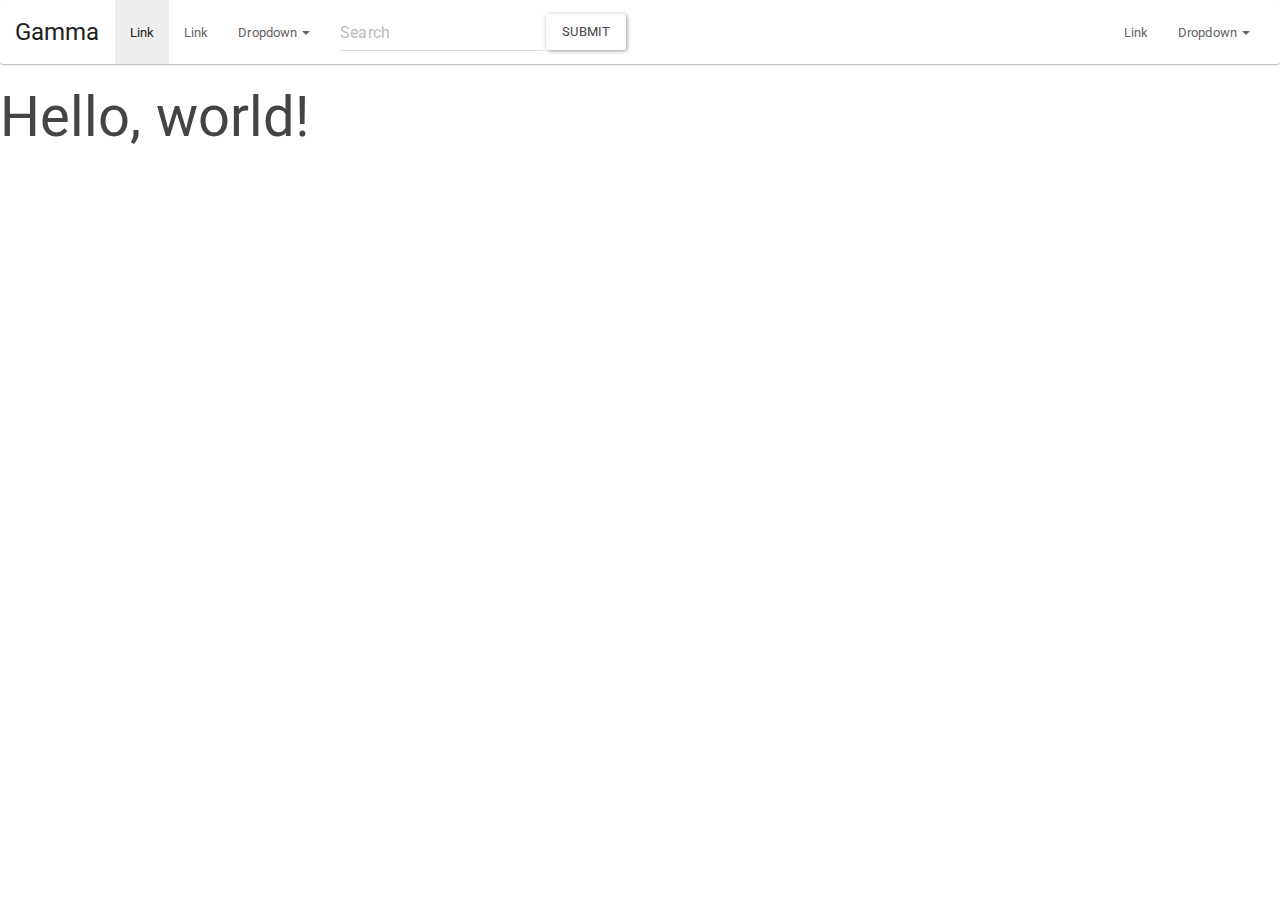
==== sales_page/index.html @ a782107b "Add navbar and brand styling" ====
<!DOCTYPE html>
<html lang="en">
  <head>
    <meta charset="utf-8">
    <meta http-equiv="X-UA-Compatible" content="IE=edge">
    <meta name="viewport" content="width=device-width, initial-scale=1">
    <!-- The above 3 meta tags *must* come first in the head; any other head content must come *after* these tags -->
    <title>Gamma App</title>

    <!-- Bootstrap -->
    <link href="css/bootstrap.css" rel="stylesheet">

    <!-- Custom style -->
    <link href="css/style.css" rel="stylesheet">

    <!-- HTML5 shim and Respond.js for IE8 support of HTML5 elements and media queries -->
    <!-- WARNING: Respond.js doesn't work if you view the page via file:// -->
    <!--[if lt IE 9]>
      <script src="https://oss.maxcdn.com/html5shiv/3.7.2/html5shiv.min.js"></script>
      <script src="https://oss.maxcdn.com/respond/1.4.2/respond.min.js"></script>
    <![endif]-->
  </head>
  <body>
    <nav class="navbar navbar-default">
      <div class="container-fluid">
        <!-- Brand and toggle get grouped for better mobile display -->
        <div class="navbar-header">
          <button type="button" class="navbar-toggle collapsed" data-toggle="collapse" data-target="#bs-example-navbar-collapse-1" aria-expanded="false">
            <span class="sr-only">Toggle navigation</span>
            <span class="icon-bar"></span>
            <span class="icon-bar"></span>
            <span class="icon-bar"></span>
          </button>
          <a class="navbar-brand em-text" href="#">Gamma</a>
        </div>

        <!-- Collect the nav links, forms, and other content for toggling -->
        <div class="collapse navbar-collapse" id="bs-example-navbar-collapse-1">
          <ul class="nav navbar-nav">
            <li class="active"><a href="#">Link <span class="sr-only">(current)</span></a></li>
            <li><a href="#">Link</a></li>
            <li class="dropdown">
              <a href="#" class="dropdown-toggle" data-toggle="dropdown" role="button" aria-haspopup="true" aria-expanded="false">Dropdown <span class="caret"></span></a>
              <ul class="dropdown-menu">
                <li><a href="#">Action</a></li>
                <li><a href="#">Another action</a></li>
                <li><a href="#">Something else here</a></li>
                <li role="separator" class="divider"></li>
                <li><a href="#">Separated link</a></li>
                <li role="separator" class="divider"></li>
                <li><a href="#">One more separated link</a></li>
              </ul>
            </li>
          </ul>
          <form class="navbar-form navbar-left" role="search">
            <div class="form-group">
              <input type="text" class="form-control" placeholder="Search">
            </div>
            <button type="submit" class="btn btn-default">Submit</button>
          </form>
          <ul class="nav navbar-nav navbar-right">
            <li><a href="#">Link</a></li>
            <li class="dropdown">
              <a href="#" class="dropdown-toggle" data-toggle="dropdown" role="button" aria-haspopup="true" aria-expanded="false">Dropdown <span class="caret"></span></a>
              <ul class="dropdown-menu">
                <li><a href="#">Action</a></li>
                <li><a href="#">Another action</a></li>
                <li><a href="#">Something else here</a></li>
                <li role="separator" class="divider"></li>
                <li><a href="#">Separated link</a></li>
              </ul>
            </li>
          </ul>
        </div><!-- /.navbar-collapse -->
      </div><!-- /.container-fluid -->
    </nav>

    <h1>Hello, world!</h1>

    <section>

    </section>

    <!-- jQuery (necessary for Bootstrap's JavaScript plugins) -->
    <script src="https://ajax.googleapis.com/ajax/libs/jquery/1.11.3/jquery.min.js"></script>
    <!-- Include all compiled plugins (below), or include individual files as needed -->
    <script src="js/bootstrap.js"></script>
  </body>
</html>
---- sales_page/css/style.css ----
.navbar-default .em-text {
  color: #1caa98;
}
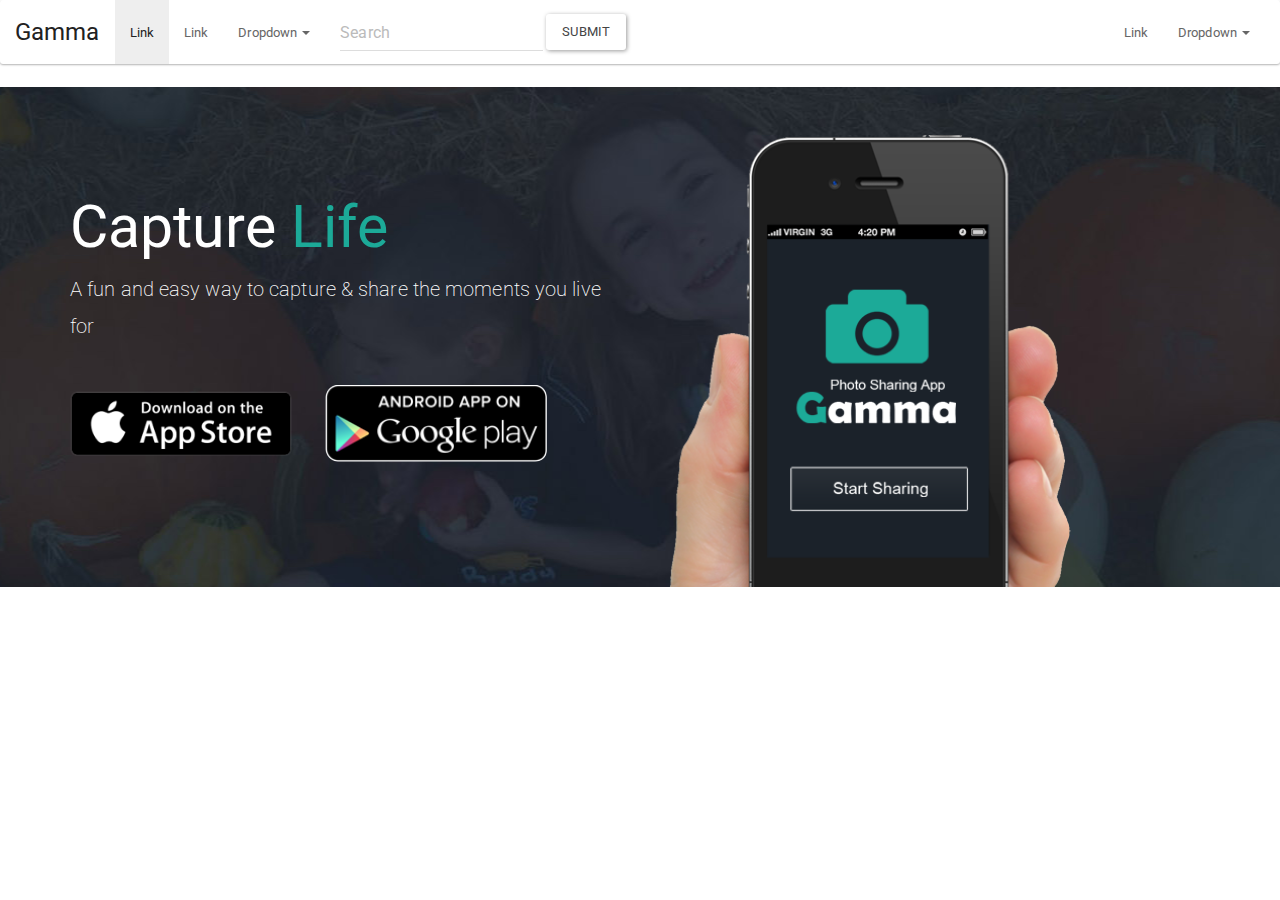
==== commit de3551f9: "Add jumbotron" ====
--- a/sales_page/index.html
+++ b/sales_page/index.html
@@ -75,7 +75,21 @@
       </div><!-- /.container-fluid -->
     </nav>
 
-    <h1>Hello, world!</h1>
+    <div class="jumbotron">
+      <div class="container">
+        <div class="row">
+          <div class="col-md-6">
+            <h1>Capture <span class="em-text">Life</span></h1>
+            <p>A fun and easy way to capture &amp; share the moments you live for</p>
+            <a href="#"><img class="app-btn" src="img/icon_app_store.png"></a>
+            <a href="#"><img class="app-btn" src="img/icon_google_play.png"></a>
+          </div>
+          <div class="col-md-6">
+            <img class="showcase-img" src="img/site_phone.png"></img>
+          </div>
+        </div>
+      </div>
+    </div>
 
     <section>
 
--- a/sales_page/css/style.css
+++ b/sales_page/css/style.css
@@ -1,3 +1,28 @@
-.navbar-default .em-text {
+.navbar-default .em-text, .em-text {
   color: #1caa98;
 }
+
+.jumbotron {
+  background: url(../img/site_showcase_bg.jpg) no-repeat top center;
+  color: #fff;
+  height: 500px;
+  overflow: hidden;
+}
+
+.jumbotron h1 {
+  color: #fff;
+  margin-top: 60px;
+}
+
+.jumbotron p {
+  margin-bottom: 40px;
+}
+
+.jumbotron .app-btn {
+  width: 40%;
+  margin-right: 30px;
+}
+
+.jumbotron .showcase-img {
+  width: 75%;
+}
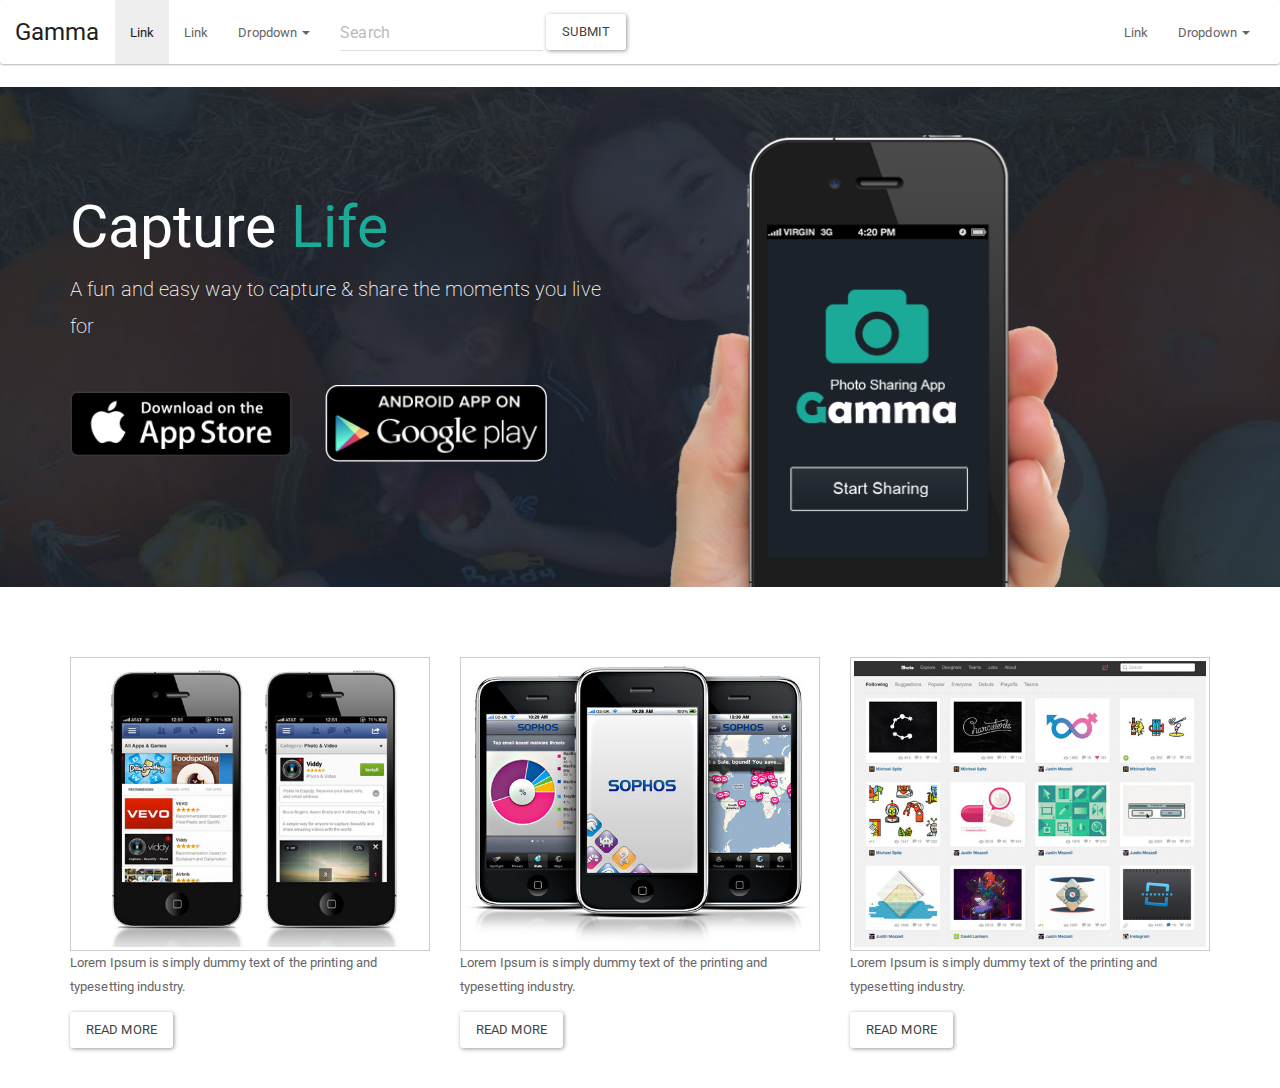
==== commit 1aebbde4: "Add middle section with 3 columns" ====
--- a/sales_page/index.html
+++ b/sales_page/index.html
@@ -85,14 +85,32 @@
             <a href="#"><img class="app-btn" src="img/icon_google_play.png"></a>
           </div>
           <div class="col-md-6">
-            <img class="showcase-img" src="img/site_phone.png"></img>
+            <img class="showcase-img" src="img/site_phone.png">
           </div>
         </div>
       </div>
     </div>
 
-    <section>
-
+    <section id="middle">
+      <div class="container">
+        <div class="row">
+          <div class="col-md-4">
+            <img src="img/demo1.jpg" class="demo">
+            <p>Lorem Ipsum is simply dummy text of the printing and typesetting industry.</p>
+            <a class="btn btn-default" href="#">Read more</a>
+          </div>
+          <div class="col-md-4">
+            <img src="img/demo2.jpg" class="demo">
+            <p>Lorem Ipsum is simply dummy text of the printing and typesetting industry.</p>
+            <a class="btn btn-default" href="#">Read more</a>
+          </div>
+          <div class="col-md-4">
+            <img src="img/demo3.jpg" class="demo">
+            <p>Lorem Ipsum is simply dummy text of the printing and typesetting industry.</p>
+            <a class="btn btn-default" href="#">Read more</a>
+          </div>
+        </div>
+      </div>
     </section>
 
     <!-- jQuery (necessary for Bootstrap's JavaScript plugins) -->
--- a/sales_page/css/style.css
+++ b/sales_page/css/style.css
@@ -1,5 +1,9 @@
 .navbar-default .em-text, .em-text {
   color: #1caa98;
+}
+
+#middle {
+  padding: 40px 0 40px 0;
 }
 
 .jumbotron {
@@ -18,7 +22,7 @@
   margin-bottom: 40px;
 }
 
-.jumbotron .app-btn {
+.jumbotron img.app-btn {
   width: 40%;
   margin-right: 30px;
 }
@@ -26,3 +30,9 @@
 .jumbotron .showcase-img {
   width: 75%;
 }
+
+img.demo {
+  width: 100%;
+  padding: 3px;
+  border: 1px solid #ccc;
+}
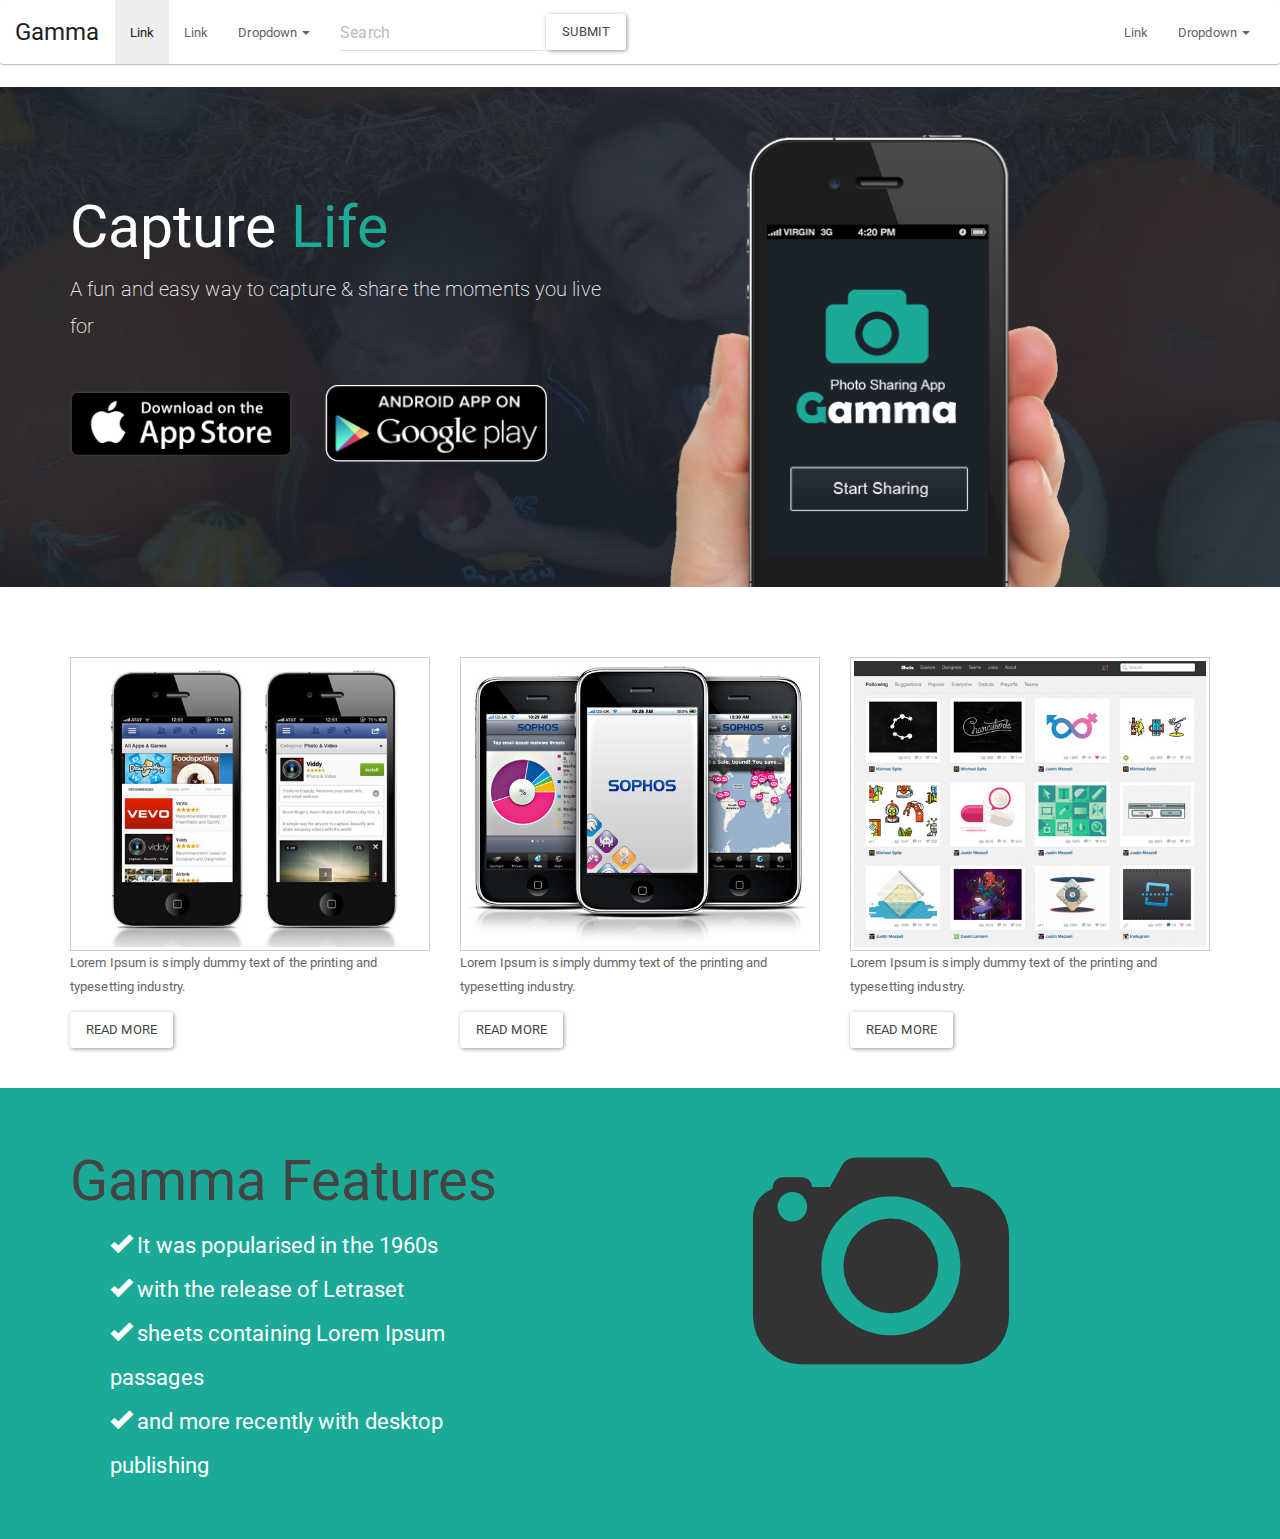
==== commit 89153ea4: "Add features section" ====
--- a/sales_page/index.html
+++ b/sales_page/index.html
@@ -113,6 +113,25 @@
       </div>
     </section>
 
+    <section id="feature">
+      <div class="container">
+        <div class="row">
+          <div class="col-md-5">
+            <h1>Gamma Features</h1>
+            <ul>
+              <li><span class="glyphicon glyphicon-ok" aria-hidden="true"></span> It was popularised in the 1960s</li>
+              <li><span class="glyphicon glyphicon-ok" aria-hidden="true"></span> with the release of Letraset</li>
+              <li><span class="glyphicon glyphicon-ok" aria-hidden="true"></span> sheets containing Lorem Ipsum passages</li>
+              <li><span class="glyphicon glyphicon-ok" aria-hidden="true"></span> and more recently with desktop publishing</li>
+            </ul>
+          </div>
+          <div class="col-md-4 col-md-offset-2">
+            <img class="big-logo" src="img/logo.png">
+          </div>
+        </div>
+      </div>
+    </section>
+
     <!-- jQuery (necessary for Bootstrap's JavaScript plugins) -->
     <script src="https://ajax.googleapis.com/ajax/libs/jquery/1.11.3/jquery.min.js"></script>
     <!-- Include all compiled plugins (below), or include individual files as needed -->
--- a/sales_page/css/style.css
+++ b/sales_page/css/style.css
@@ -36,3 +36,16 @@
   padding: 3px;
   border: 1px solid #ccc;
 }
+
+#feature {
+  background: #1caa98;
+  color: #fff;
+  padding: 40px;
+  overflow: auto;
+}
+
+#feature ul li {
+  list-style: none;
+  font-size: 22px;
+  line-height: 2em;
+}
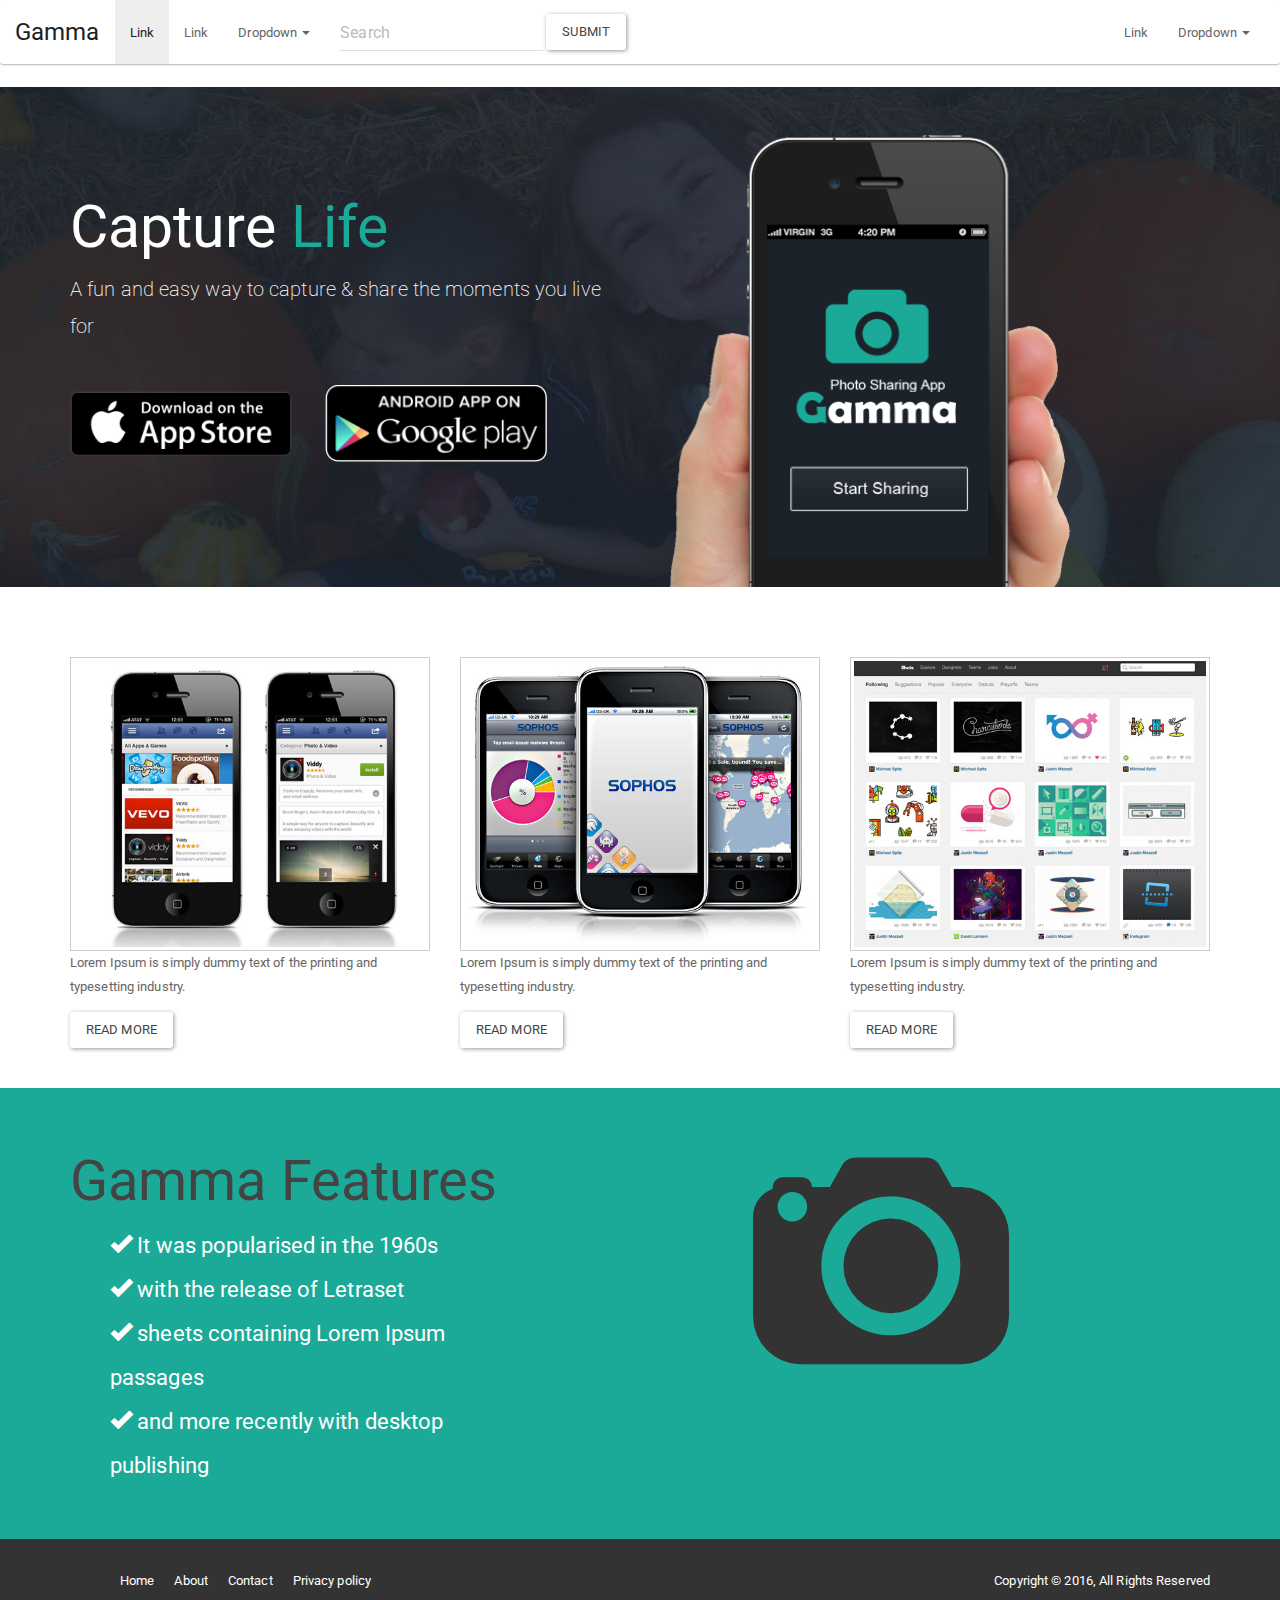
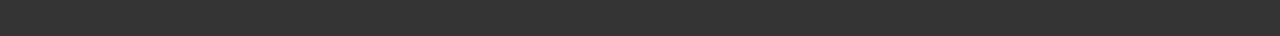
==== commit 0a7f4fc1: "Add footer section" ====
--- a/sales_page/index.html
+++ b/sales_page/index.html
@@ -132,6 +132,23 @@
       </div>
     </section>
 
+    <footer>
+      <div class="container">
+        <div class="row">
+          <div class="col-md-6">
+            <ul>
+              <li><a href="#">Home</a></li>
+              <li><a href="#">About</a></li>
+              <li><a href="#">Contact</a></li>
+              <li><a href="#">Privacy policy</a></li>
+          </div>
+          <div class="col-md-6">
+            <p>Copyright &copy; 2016, All Rights Reserved<p>
+          </div>
+        </div>
+      </div>
+    </footer>
+
     <!-- jQuery (necessary for Bootstrap's JavaScript plugins) -->
     <script src="https://ajax.googleapis.com/ajax/libs/jquery/1.11.3/jquery.min.js"></script>
     <!-- Include all compiled plugins (below), or include individual files as needed -->
--- a/sales_page/css/style.css
+++ b/sales_page/css/style.css
@@ -49,3 +49,23 @@
   font-size: 22px;
   line-height: 2em;
 }
+
+footer {
+  background: #333;
+  color: #fff;
+  padding: 30px 0 30px 0;
+}
+
+footer li {
+  float: left;
+  padding: 0 10px 0 10px;
+  list-style: none;
+}
+
+footer a {
+  color: #fff;
+}
+
+footer p {
+  float: right;
+}
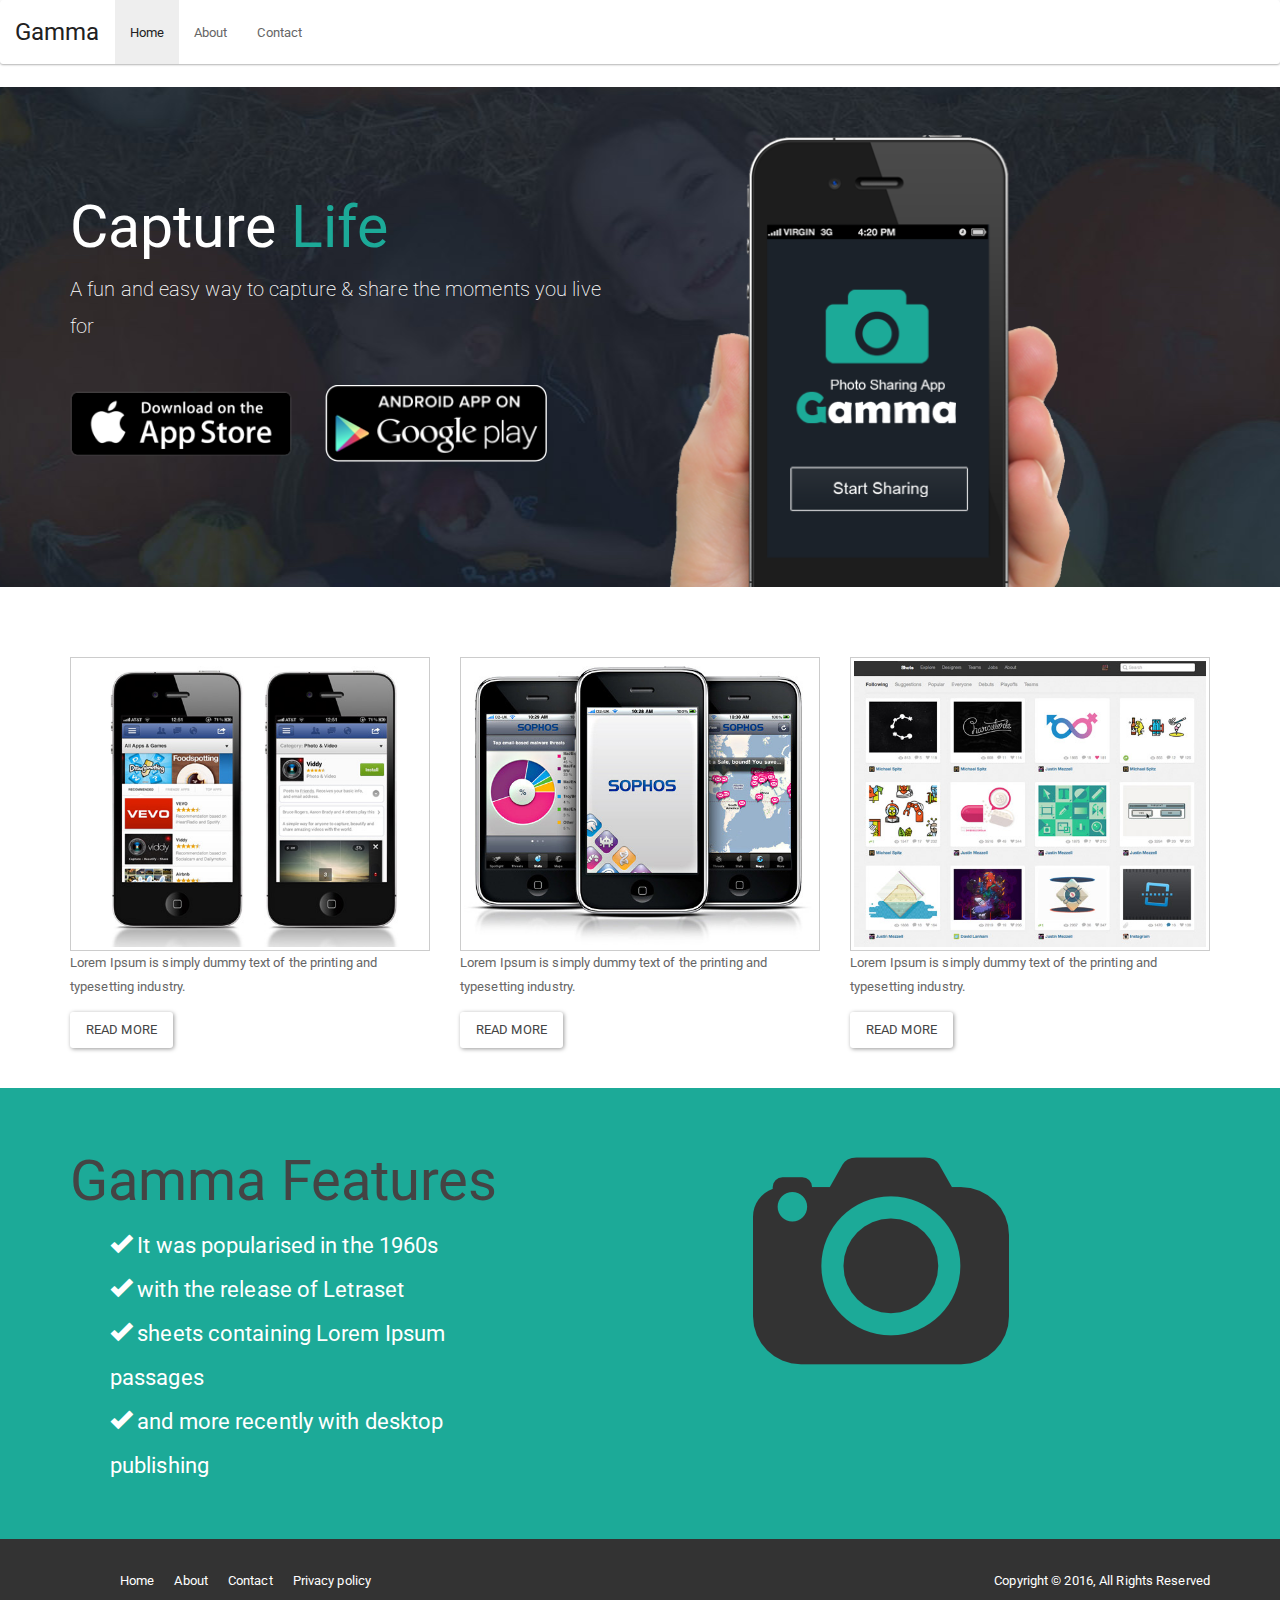
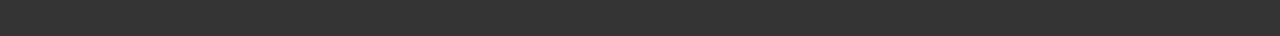
==== commit 1bd784d7: "Add about and contact pages" ====
--- a/sales_page/index.html
+++ b/sales_page/index.html
@@ -37,39 +37,9 @@
         <!-- Collect the nav links, forms, and other content for toggling -->
         <div class="collapse navbar-collapse" id="bs-example-navbar-collapse-1">
           <ul class="nav navbar-nav">
-            <li class="active"><a href="#">Link <span class="sr-only">(current)</span></a></li>
-            <li><a href="#">Link</a></li>
-            <li class="dropdown">
-              <a href="#" class="dropdown-toggle" data-toggle="dropdown" role="button" aria-haspopup="true" aria-expanded="false">Dropdown <span class="caret"></span></a>
-              <ul class="dropdown-menu">
-                <li><a href="#">Action</a></li>
-                <li><a href="#">Another action</a></li>
-                <li><a href="#">Something else here</a></li>
-                <li role="separator" class="divider"></li>
-                <li><a href="#">Separated link</a></li>
-                <li role="separator" class="divider"></li>
-                <li><a href="#">One more separated link</a></li>
-              </ul>
-            </li>
-          </ul>
-          <form class="navbar-form navbar-left" role="search">
-            <div class="form-group">
-              <input type="text" class="form-control" placeholder="Search">
-            </div>
-            <button type="submit" class="btn btn-default">Submit</button>
-          </form>
-          <ul class="nav navbar-nav navbar-right">
-            <li><a href="#">Link</a></li>
-            <li class="dropdown">
-              <a href="#" class="dropdown-toggle" data-toggle="dropdown" role="button" aria-haspopup="true" aria-expanded="false">Dropdown <span class="caret"></span></a>
-              <ul class="dropdown-menu">
-                <li><a href="#">Action</a></li>
-                <li><a href="#">Another action</a></li>
-                <li><a href="#">Something else here</a></li>
-                <li role="separator" class="divider"></li>
-                <li><a href="#">Separated link</a></li>
-              </ul>
-            </li>
+            <li class="active"><a href="#">Home <span class="sr-only">(current)</span></a></li>
+            <li><a href="#">About</a></li>
+            <li><a href="#">Contact</a></li>
           </ul>
         </div><!-- /.navbar-collapse -->
       </div><!-- /.container-fluid -->
--- a/sales_page/css/style.css
+++ b/sales_page/css/style.css
@@ -50,6 +50,18 @@
   line-height: 2em;
 }
 
+section#title-bar {
+  padding: 0;
+  margin: 0;
+  height: 80px;
+  background: #1caa98;
+}
+
+section#title-bar h1 {
+  margin-bottom: 20px;
+  color: #fff;
+}
+
 footer {
   background: #333;
   color: #fff;
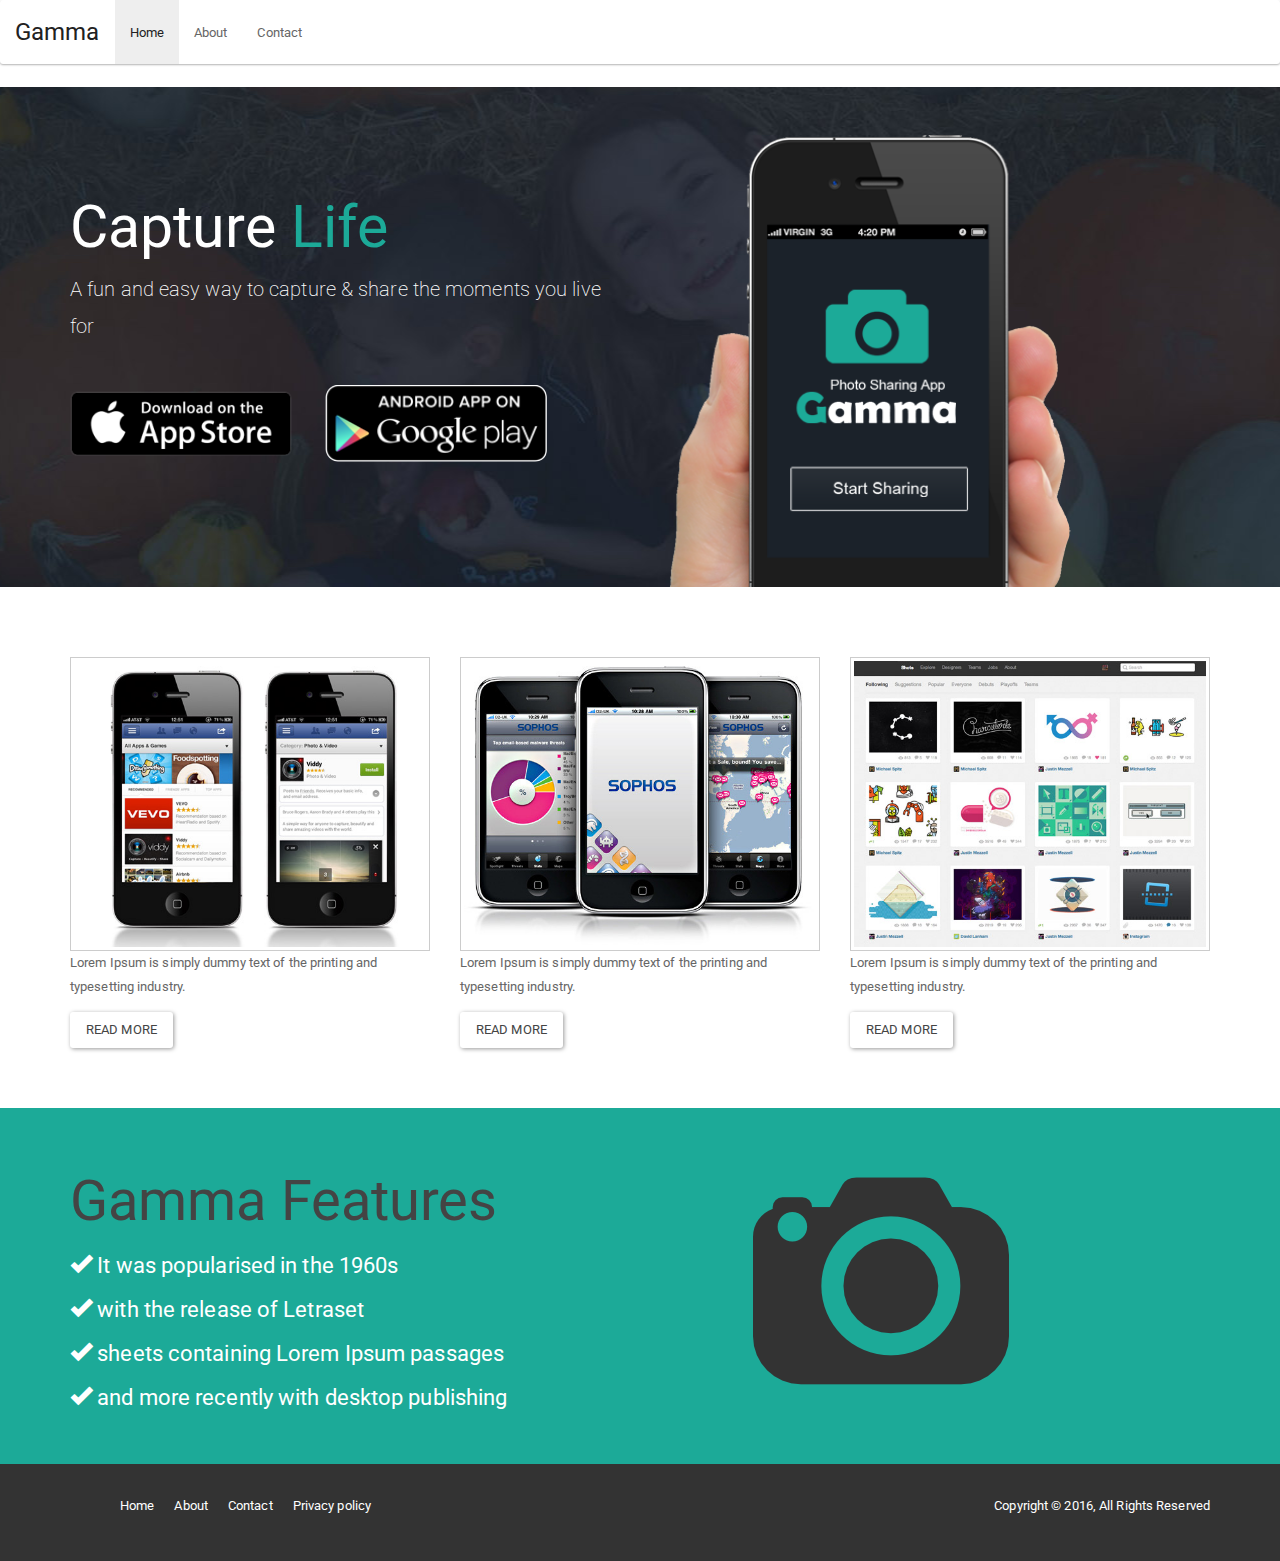
==== commit 99651661: "Add media queries for responsive display" ====
--- a/sales_page/index.html
+++ b/sales_page/index.html
@@ -38,8 +38,8 @@
         <div class="collapse navbar-collapse" id="bs-example-navbar-collapse-1">
           <ul class="nav navbar-nav">
             <li class="active"><a href="#">Home <span class="sr-only">(current)</span></a></li>
-            <li><a href="#">About</a></li>
-            <li><a href="#">Contact</a></li>
+            <li><a href="about.html">About</a></li>
+            <li><a href="contact.html">Contact</a></li>
           </ul>
         </div><!-- /.navbar-collapse -->
       </div><!-- /.container-fluid -->
@@ -105,14 +105,14 @@
     <footer>
       <div class="container">
         <div class="row">
-          <div class="col-md-6">
+          <div class="col-md-6 col-xs-12">
             <ul>
               <li><a href="#">Home</a></li>
               <li><a href="#">About</a></li>
               <li><a href="#">Contact</a></li>
               <li><a href="#">Privacy policy</a></li>
           </div>
-          <div class="col-md-6">
+          <div class="col-md-6 col-xs-12">
             <p>Copyright &copy; 2016, All Rights Reserved<p>
           </div>
         </div>
--- a/sales_page/css/style.css
+++ b/sales_page/css/style.css
@@ -6,8 +6,12 @@
   padding: 40px 0 40px 0;
 }
 
+.col-md-4 {
+  margin-bottom: 20px;
+}
+
 .jumbotron {
-  background: url(../img/site_showcase_bg.jpg) no-repeat top center;
+  background: #1b222a url(../img/site_showcase_bg.jpg) no-repeat top center;
   color: #fff;
   height: 500px;
   overflow: hidden;
@@ -37,14 +41,19 @@
   border: 1px solid #ccc;
 }
 
-#feature {
+section#feature {
   background: #1caa98;
   color: #fff;
   padding: 40px;
   overflow: auto;
 }
 
-#feature ul li {
+section#feature ul {
+  padding: 0;
+  margin: 0;
+}
+
+section#feature ul li {
   list-style: none;
   font-size: 22px;
   line-height: 2em;
@@ -81,3 +90,57 @@
 footer p {
   float: right;
 }
+
+/* MEDIA QUERIES */
+@media(max-width: 1200px) {
+}
+
+@media(max-width: 991px) {
+  .showcase-img {
+    display:none;
+  }
+}
+
+@media(min-width: 768px) and (max-width: 990px) {
+  .jumbotron img.app-btn {
+    width: 30%;
+  }
+  .jumbotron {
+    height: 400px !important;
+    background-size: 100% 100%;
+  }
+  .jumbotron h1 {
+    margin-top: 10px;
+  }
+}
+
+@media(max-width: 768px) {
+  .jumbotron {
+    height: 350px !important;
+    background-size: 100% 100%;
+  }
+  .jumbotron h1 {
+    margin-top: 10px;
+  }
+}
+
+@media(max-width: 500px) {
+  .jumbotron {
+    height: 450px !important;
+    background-image: none;
+    text-align: center;
+  }
+  .jumbotron img.app-btn {
+    width: 60%;
+    margin: 0 auto 30px auto;
+    display: block;
+  }
+  section#feature ul li {
+    font-size: 19px !important;
+  }
+  footer p {
+    float: none;
+    text-align: center;
+    padding-top: 20px;
+  }
+}
